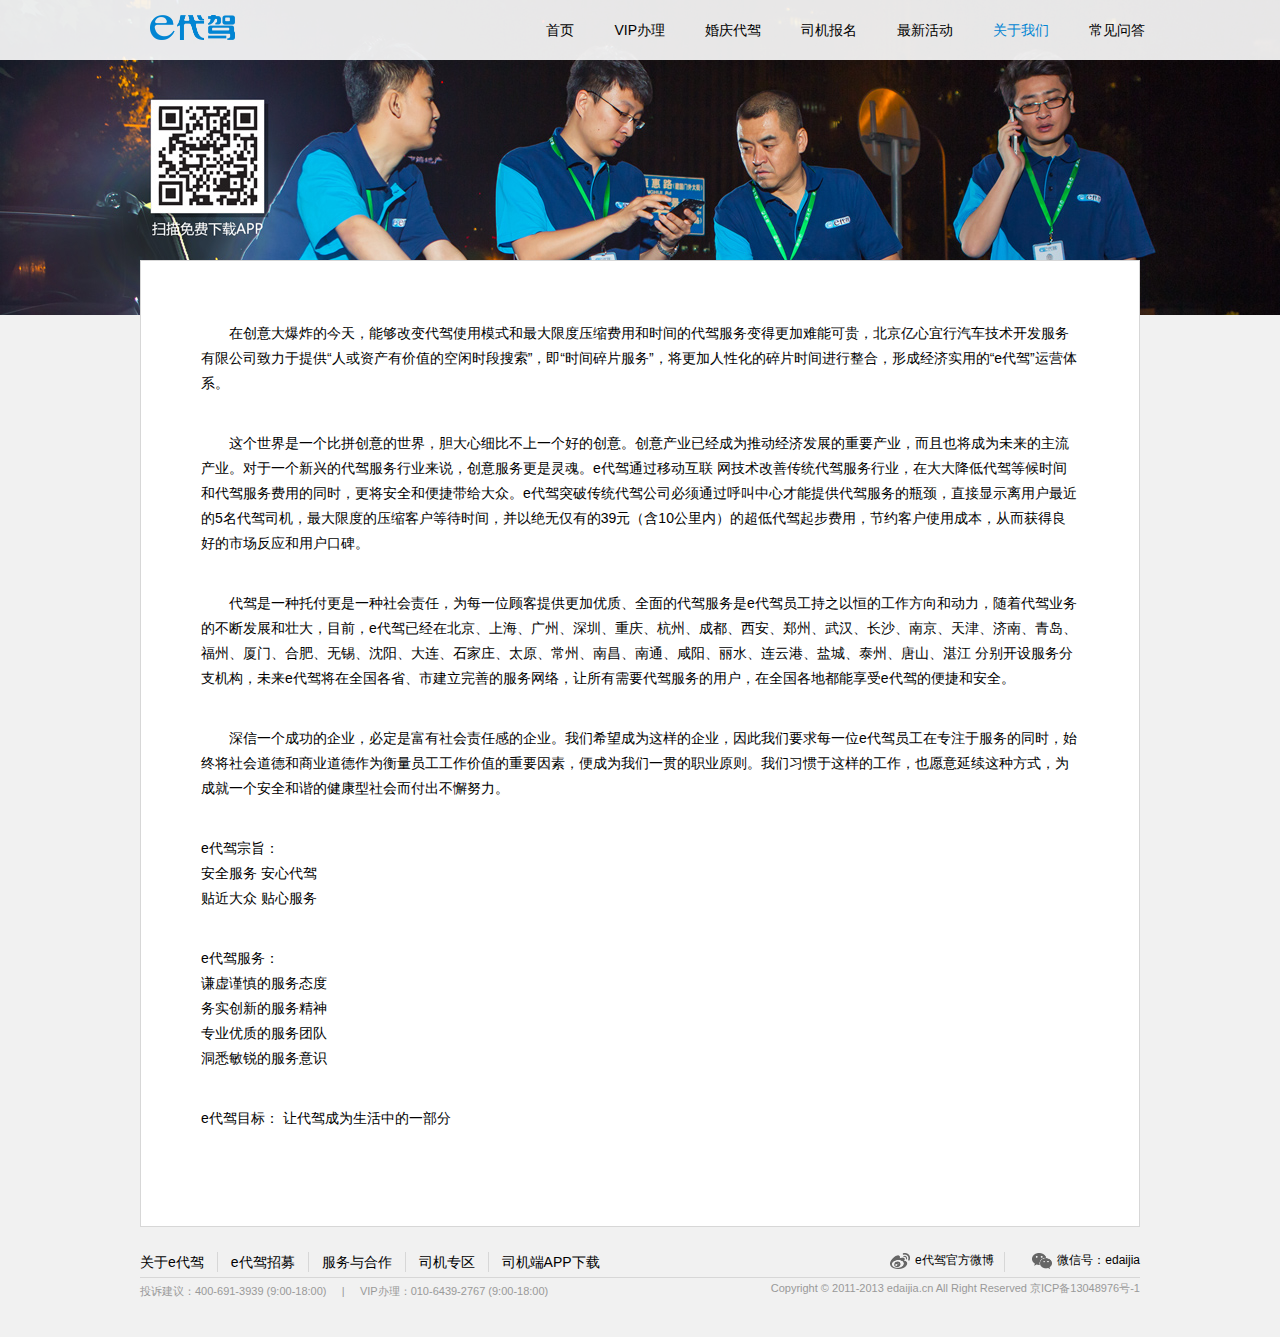
==== aboutus.html @ 6b129a31 "new" ====
<!DOCTYPE html>
<html>
<head lang="zh-CN">
  <meta charset="UTF-8">
  <title></title>
  <link href="css/reset.min.css" type="text/css" rel="stylesheet"/>
  <link href="css/main.css" type="text/css" rel='stylesheet'/>
</head>
<body>
<header class="header-container">
  <nav class="top-nav">
    <div class="logo-btn">
      <a href="index.html"></a>
    </div>
    <ul class="top-nav-container">
      <li class="nav-item"><a href="index.html"><span class="top-nav-font">首页</span></a></li>
      <li class="nav-item"><a href="vip.html"><span class="top-nav-font">VIP办理</span></a></li>
      <li class="nav-item"><a href="wedding.html"><span class="top-nav-font">婚庆代驾</span></a></li>
      <li class="nav-item"><a href="entry.html"><span class="top-nav-font">司机报名</span></a></li>
      <li class="nav-item"><a href=""><span class="top-nav-font">最新活动</span></a></li>
      <li class="nav-item"><a class="activated" href="#"><span class="top-nav-font">关于我们</span></a></li>
      <li class="nav-item"><a href="questions.html"><span class="top-nav-font">常见问答</span></a></li>
    </ul>
  </nav>
  <div class="banners-container">
    <img src="img/banner-aboutus.jpg">
  </div>
</header>
<div class="content-container secondary">
  <div class="tile-basic about">
    <article>
    <p class="indent">
    在创意大爆炸的今天，能够改变代驾使用模式和最大限度压缩费用和时间的代驾服务变得更加难能可贵，北京亿心宜行汽车技术开发服务有限公司致力于提供“人或资产有价值的空闲时段搜索”，即“时间碎片服务”，将更加人性化的碎片时间进行整合，形成经济实用的“e代驾”运营体系。
    </p><p class="indent">
    这个世界是一个比拼创意的世界，胆大心细比不上一个好的创意。创意产业已经成为推动经济发展的重要产业，而且也将成为未来的主流产业。对于一个新兴的代驾服务行业来说，创意服务更是灵魂。e代驾通过移动互联	网技术改善传统代驾服务行业，在大大降低代驾等候时间和代驾服务费用的同时，更将安全和便捷带给大众。e代驾突破传统代驾公司必须通过呼叫中心才能提供代驾服务的瓶颈，直接显示离用户最近的5名代驾司机，最大限度的压缩客户等待时间，并以绝无仅有的39元（含10公里内）的超低代驾起步费用，节约客户使用成本，从而获得良好的市场反应和用户口碑。
   </p><p class="indent">
    代驾是一种托付更是一种社会责任，为每一位顾客提供更加优质、全面的代驾服务是e代驾员工持之以恒的工作方向和动力，随着代驾业务的不断发展和壮大，目前，e代驾已经在北京、上海、广州、深圳、重庆、杭州、成都、西安、郑州、武汉、长沙、南京、天津、济南、青岛、福州、厦门、合肥、无锡、沈阳、大连、石家庄、太原、常州、南昌、南通、咸阳、丽水、连云港、盐城、泰州、唐山、湛江 分别开设服务分支机构，未来e代驾将在全国各省、市建立完善的服务网络，让所有需要代驾服务的用户，在全国各地都能享受e代驾的便捷和安全。
    </p><p class="indent">
    深信一个成功的企业，必定是富有社会责任感的企业。我们希望成为这样的企业，因此我们要求每一位e代驾员工在专注于服务的同时，始终将社会道德和商业道德作为衡量员工工作价值的重要因素，便成为我们一贯的职业原则。我们习惯于这样的工作，也愿意延续这种方式，为成就一个安全和谐的健康型社会而付出不懈努力。
    </p><p>
    e代驾宗旨： <br/>
    安全服务 安心代驾 <br/>
    贴近大众 贴心服务 <br/>
    </p><p>
    e代驾服务： <br/>
    谦虚谨慎的服务态度 <br/>
    务实创新的服务精神 <br/>
    专业优质的服务团队 <br/>
    洞悉敏锐的服务意识 <br/>
    </p><p>
    e代驾目标：
    让代驾成为生活中的一部分</p>
    </article>
  </div>


<footer class="footer-container">
  <ul class="left-nav">
    <li class="nav-item"><a href="">关于e代驾</a></li>
    <li class="nav-item"><a href="">e代驾招募</a></li>
    <li class="nav-item"><a href="">服务与合作</a></li>
    <li class="nav-item"><a href="">司机专区</a></li>
    <li class="nav-item"><a href="">司机端APP下载</a></li>
  </ul>
  <ul class="right-nav">
    <li class="nav-item weibo"><a href="">e代驾官方微博</a></li>
    <li class="nav-item wechat"><a href="">微信号：edaijia</a></li>
  </ul>
  <div class="line"></div>

  <span class="bottom-text">投诉建议：400-691-3939 (9:00-18:00) &nbsp;&nbsp;&nbsp;&nbsp;|&nbsp;&nbsp;&nbsp;&nbsp; VIP办理：010-6439-2767 (9:00-18:00)</span>

  <span class="bottom-text right-content">Copyright © 2011-2013 edaijia.cn All Right Reserved 京ICP备13048976号-1 </span>
</footer>
</div>
</body>
</html>
---- css/main.css ----
/**
 * Created by Tomson on 14-8-7.
 */
*{box-sizing:border-box;}
body {
	background-color: #f1f1f1;
	font-family: "Helvetica Neue", Helvetica, Arial, sans-serif,"Microsoft YaHei","微软雅黑";
	font-size: 14px;
	font-weight: normal;
}
a ,a:hover,a:focus,a:active{ text-decoration: none;}

p { margin: 0 0 20px;}
h1 {
	height:50px;
	line-height: 50px;
	color:#000;
	font-size: 31px;
}
h2 {
	height:42px;
	line-height: 42px;
	color:#000;
	font-size: 24px;
}
h3 {
	display: inline-block;
	line-height: 30px;
	color:#000;
	font-size: 18px;
}
h5{
	height:15px;
	line-height: 15px;
	color: #666666;
	font-size: 14px;
}
.tile-basic {
	background-color: #fff;
	border: solid 1px #d7d7d7;
	margin-top: 12px;
	overflow-x: hidden;
}
.line {
	width: 100%;
	height: 1px;
	margin: 5px auto;
	background-color: #d7d7d7;
	border: 0;
	clear: both;
}
span.place-holder{
	display: inline-block;
	width:2em;
	height:100%;
	margin: 0; !important;
}

/*common header styles*/
header.header-container {
	width:1300px;
	margin: 0 auto;

}

nav.top-nav {
	display: inline-block;
	position: absolute;
	top:0;
	z-index: 3;
	width:1300px;
	height:60px;
	background-color: rgba(255,255,255,.9);
	background-image: url("../img/logo.png");
	background-repeat: no-repeat;
	background-size: 85px 25px;
	background-position:150px 15px;

}
ul.top-nav-container {
	height: 40px;
	line-height: 40px;
	margin: 10px 135px 10px auto;
	float: right;
}
ul.top-nav-container li.nav-item {
	padding: 0 20px;
	height: 100%;
	float: left;
}
ul.top-nav-container li.nav-item a{
	display: block;
	height: 100%;
	line-height: 40px;
	color: #000;
	font-size: 14px;
	text-align: center;
}


ul.top-nav-container li.nav-item a:hover{
	color:#0285d3;
	cursor: pointer;

	text-decoration: none;
}

li.nav-item a.activated span{
	color:#0285d3;
}

ul.top-nav-container li.nav-item a:active{ color:#0285d3; text-decoration: none;}

div.banners-container {
	position: relative;
	z-index: 2;
	width:100%;
	/*height: 495px;*/
}
div.banners-container img{
	width:1300px;
}
.logo-btn {
	position: absolute;
	display: block;
	width: 100px;
	height: 60px;
	left: 144px;
}
.logo-btn a{
	display: block;
	width: 100%;
	height:100%;
}

/*common header styles end*/


/*common content styles*/
div.content-container {
	width:1000px;
	margin: 0 auto;
	position: relative;
	z-index: 5;
}

div.col-container{
	width:1000px;
	min-height: 200px;
}
/*common content styles end*/

/*common secondary content styles*/
div.secondary {margin-top: -69px;}
/*common secondary content styles end*/


/*common footer styles*/
footer.footer-container{
	margin-top: 15px;
	margin-bottom: 40px;
}
footer.footer-container  a:hover{
	text-decoration: underline;
}
footer.footer-container ul.left-nav {
	width:500px;
	height: 25px;
	margin: 0;
	margin-top: 10px;
	margin-bottom: 0px;
	margin-left: 0;
	/* margin: 10px 0 0px 0 !important; */
	float: left;
}
ul.left-nav li {
	float: left;
	height:20px;
	border-left: 1px solid #d7d7d7;

	line-height: 20px;
}
ul.left-nav li:first-child { border-left-width: 0;}
ul.left-nav li a {
	display: inline-block;
	margin: auto 13px;
	color:#000;
	font-size: 14px;
}

ul.left-nav li:first-child a{margin-left: 0}
footer.footer-container ul.right-nav {
	width:260px;
	height: 17px;
	margin: 0;
	margin-top: 10px;
	float: right;
}

li.weibo {
	background-image: url("../img/weibo.png");
	background-size: 20px 16px;
	background-repeat: no-repeat;
	background-position: 10px 1px;
	height: 20px;
	float: left;
	border-right: 1px solid #d7d7d7;
}
li.wechat {
	background-image: url("../img/wechat.png");
	background-size: 20px 16px;
	background-repeat: no-repeat;
	background-position: 10px 1px;
	height: 20px;
	float: right;
}
ul.right-nav li a{
	display: inline-block;
	color:#000;
	font-size: 12px;
}
li.weibo a{
	margin: auto 10px auto 35px;
}
li.wechat a{
	margin: auto 0 auto 35px;
}
span.bottom-text{
	color:#999999;
	font-size: 11px;
}
span.right-content{
	float: right;
}
/*common footer styles end*/


/*index page middle nav style*/
nav.mid-nav {
	display: block;
	width:100%;
	overflow: hidden;
}
nav.mid-nav div.nav-item {
	width:25%;
	height:258px;
	border-left: 1px solid #d7d7d7;
	float: left;
	text-align: center;
}
nav.mid-nav div.nav-item:hover {background-color: #f8f8f8; cursor : pointer;}
nav.mid-nav div.nav-item:first-child { border-left-color:#fff; }

nav.mid-nav div.nav-item img.nav-icon {
	width:122px;
	margin-top: 33px;

}
/*index page middle nav style end*/

/*index page download container style*/
div.download-container {
	height : 438px;
	background-image: url("../img/hand.jpg");
	background-repeat: no-repeat;
	background-size: 455px 386px;
	background-position:0 52px;
}

div.download-container div.right-container {
	position: relative;
	width:465px;
	top: 50px;
	left: 485px;
	text-align: center;
}

div.right-container h5 {margin-bottom: 25px;}

div.download-container div.right-container div.app-item {
	width:231px;
	height: 130px;
	float: left;
	text-align: center;
}
div.apple-app {
	background-image: url("../img/apple-icon.jpg");
	background-repeat: no-repeat;
	background-size: 34px 40px;
	background-position: 35px 25px;
	border-right: 1px solid #d7d7d7;
	border-bottom: 1px solid #d7d7d7;
}
div.android-app {
	background-image: url("../img/android-icon.jpg");
	background-repeat: no-repeat;
	background-size: 34px 40px;
	background-position: 35px 25px;
	border-bottom: 1px solid #d7d7d7;
}

div.wp8-app {
	background-image: url("../img/wp8-icon.jpg");
	background-repeat: no-repeat;
	background-size: 34px 40px;
	background-position: 35px 25px;
	border-right: 1px solid #d7d7d7;

}

div.qr-code img {

	width: 82px;


	margin-top: 12px;
}
div.download-container div.right-container div.qr-code h5 {
	display: block;
	margin-left:0;
	text-align: center;
}

div.app-item h3 ,  div.app-item h5 {
	display: block;
	height: 20px;
	text-align: left;
	margin-left: 80px;
	margin-bottom: 10px;
	margin-top: 15px;
}

div.app-item a.download-btn{
	display: inline-block;
	width: 75px;
	height:25px;
	line-height: 25px;
	background-image: url("../img/download-btn.png");
	background-position: -2px -2px;
	background-repeat: no-repeat;
	background-size: 77px 56px;
	color: #fff;
	font-size: 14px;
	text-align: center;
}
div.app-item a.download-btn:hover,div.app-item a.download-btn:focus{
	background-image: url("../img/download-btn.png");
	background-position: -2px -30px;
	background-repeat: no-repeat;
	background-size: 77px 56px;
}
/*index page download container style end*/
/*index page price container style*/
div.price-container {
	text-align: center;
	padding-top: 30px;
	padding-bottom: 30px;
}
a.city-list {
	display: block;
	width: 126px;
	height: 39px;
	line-height: 39px;
	margin: 5px auto;
	background-image: url("../img/city-list-btn.png");
	background-repeat: no-repeat;
	background-size: 124px 38px;
	color:#fff;
}

div.price-container p.remark {
	color:#000;
	font-size: 12px;
	margin-bottom: 5px;
}
.price-sheet-and-chart{
	display: block;
	width: 80%;
	min-height: 200px;
	margin: 5px auto;
}


.price-sheet-and-chart dl {
	width: 315px;
	height: 200px;
	float: left;
	margin-top: 20px;

}
.price-sheet-and-chart dl dt, .price-sheet-and-chart dl dd {
	width:100%;
	height: 40px;
	color: #000;
	font-size: 14px;
	font-weight: bold;
}
.price-sheet-and-chart dl dd{font-weight:normal;border-top: 1px #ccc dotted;padding: 10px 0;}
.price-sheet-and-chart  .left{
	display: block;
	width: 100px;
	padding: 5px;
	float: left;
}
.price-sheet-and-chart .right {
	display: block;
	width: 130px;
	padding: 5px;
	float: right;
}

.price-sheet-and-chart dl dd .left{
	padding: 0;
}
.price-sheet-and-chart dl dd .right{
	padding: 0;
	color: #f60;
	width: 80px;
}
.price-sheet-and-chart img {
	width: 280px;
}
/*index page price container style end*/


/*vip page styles*/
div.vip {
	padding-top: 60px;
	padding-bottom: 60px;
}
/*vip page styles end*/


/*entry page styles*/
div.entry{  float: left;
}
div.entry nav.custom-nav-bar{
	width:100%;
	height:40px;
	border-bottom: 1px #d7d7d7 solid ;
	margin-bottom: 8px;
}
div.entry nav.custom-nav-bar ul{
	width:100%;
	height:100%;
	margin: 0;
}
div.entry nav.custom-nav-bar li{
	width:16.666667%;
	height:100%;
	float:left;

}
div.entry nav.custom-nav-bar li a{
	display: inline-block;
	width:100%;
	height:40px;
	border-left: 1px #d7d7d7 solid ;
	line-height: 40px;
	text-align: center;
	/*vertical-align: middle;*/
	color:#000;
	font-size:14px;
	cursor:pointer;
}
div.entry nav.custom-nav-bar li:first-child a{
	border-left: 0;
}
div.entry nav.custom-nav-bar li a.activated ,
div.entry nav.custom-nav-bar li a:hover {
	background-color: #f1f1f1;
	cursor:pointer;
}

div.col-container div.left-container {
	width: 298px;
	float: left;
	margin-top: 15px;
	margin-bottom: 30px;
}
div.col-container div.left-container ul.section-nav{
	width: 218px;
	-webkit-border-radius : 6px;
	-moz-border-radius    : 6px;
	border-radius         : 6px;
	border:1px #d7d7d7 solid;
	overflow: hidden;
	margin-left: 25px;
	margin-right: 23px;
}
div.col-container div.left-container ul.section-nav:first-child{
	border-top-width:0px;
}
div.col-container div.left-container ul.section-nav li {
	width : 100%;
	height: 42px;
	line-height: 36px;

}
div.col-container div.left-container ul.section-nav li a {
	border-top: 1px #d7d7d7 solid;
	white-space: nowrap;
	overflow:hidden;
	text-overflow:ellipsis;
}
div.col-container div.left-container ul.section-nav li a:hover,
div.col-container div.left-container ul.section-nav li a:active
{
	overflow:auto;
	overflow-style: marquee;
}
.icon-chevron-right {
	float: right;
	margin-top: 10px;
}

div.col-container .right-container {
	width: 650px;
	float: right;
	margin-right: 49px;
	padding-bottom: 50px;
}
section.straight-matter {
	margin-left: 30px;
}
/*section.straight-matter p {*/
/*font-size: 14px;*/
/*}*/

section.straight-matter p > span {
	margin-left: 1em;
	display: inline-block;
}
section.straight-matter p > span.indent {
	display: block;
	margin-left: 2em;}

.single-img {
	display: block;
	width:75%;
	margin: 5px auto ;
}

.dual-img {
	width:49%;
	margin-top: 5px;
	margin-bottom: 5px;
}


.signup-content {
	width: 90%;
	margin: 10px auto;
}
#DriverRecruitment_driver_cars > div{
	display: inline-block;
	margin: 10px 10px 0 0;
}
#DriverRecruitment_driver_cars input[type=checkbox]{margin-top: 0;}
input#checkallcars {
	margin-top: 0;
}
.exam-content {
	width:1000px;
}



.span5_div_apply {
	width:35%;
	color: #999;
	line-height: 180%;
	letter-spacing: 1px;
}

.query-city, .queue-content {
	margin-top : 150px;
	text-align : center;
}
.queue-content {
	margin-top : 150px;
	text-align: left;
}
.queue-content .span6{
	width:500px;}
div.entry input[type=text] {height: 30px !important;}
#dropdown {height:30px;}
/*entry page styles end*/

/*about us styles*/
div.about{

}
div.about article {
	/*display: block;*/
	padding: 60px;
	font-size: 14px;
}
div.about article p {
	line-height: 25px;
	margin-bottom: 35px;
}
div.about article p.indent {text-indent: 2em;}
/*about us styles end*/





/*wedding styles*/
.wedding{
	padding:60px inherit;
}
.wedding-content {
	width:100%;
	margin-top: 30px;
}
.wedding-content input[type=text]{height: 30px !important;}
.wedding-content .span7 {
	width: 55%;
}
/*wedding styles end*/

/*questions styles*/

div.questions-content{
	width:100%;

}
div.questions-content article {
	width:80%;
	margin: 30px auto;
}
div.questions-content article p{
	line-height: 20px;
	margin: 0;
}
/*questions styles end*/


.wedding_vip_submit,.answers_submit{
	background-image: url("../img/submit-btn.png");
	background-repeat: no-repeat;
	-webkit-background-size: 100% 100%;
	background-size: 110px 104px;
	background-position: -1px -7px;
	background-color: rgba(0,0,0,0);
	border: 0;
}
a.wedding_vip_submit[disabled=disabled],.answers_submit[disabled=disabled],
a.wedding_vip_submit:focus,.answers_submit:focus,
a.wedding_vip_submit:visited,.answers_submit:visited,
a.wedding_vip_submit:hover,.answers_submit:hover{
	background-image: url("../img/submit-btn.png");
	background-repeat: no-repeat;
	-webkit-background-size: 100% 100%;
	background-size: 110px 104px;
	background-position: -1px -56px;
	background-color: rgba(0,0,0,0);
	border: 0;
	-webkit-transition : background-position 0 linear;
	-moz-transition    : background-position 0 linear;
	-ms-transition     : background-position 0 linear;
	-o-transition      : background-position 0 linear;
	transition         : background-position 0 linear;
}



/*vip page style*/
.vip input[type=text]{
	height:30px !important;
}


/*exam style*/
.question-container {
	width: 80%;
	margin: 30px 10%;
}
.question-container dl {
	margin: 20px 0;
}
.question-container dt {
	line-height: 30px;
	font-size: 18px;
}
.question-container dd {
	line-height: 25px;
	font-size: 14px;
	vertical-align: middle;
}
.question-container input[type="radio"] {
	width: 15px;
	height: 15px;
	margin: 0 5px 0 0;
}
.question-container input[type="checkbox"] {
	width: 15px;
	height: 15px;
	margin: 0 5px 0 0;
}
.questions-container .submit_btn{
	width: 100%;
	margin: 50px auto;
	text-align: center;
}

.success {
	text-align: center;
	margin-top: 100px;
}
.failed {
	text-align: center;
	margin-top: 20px;
}
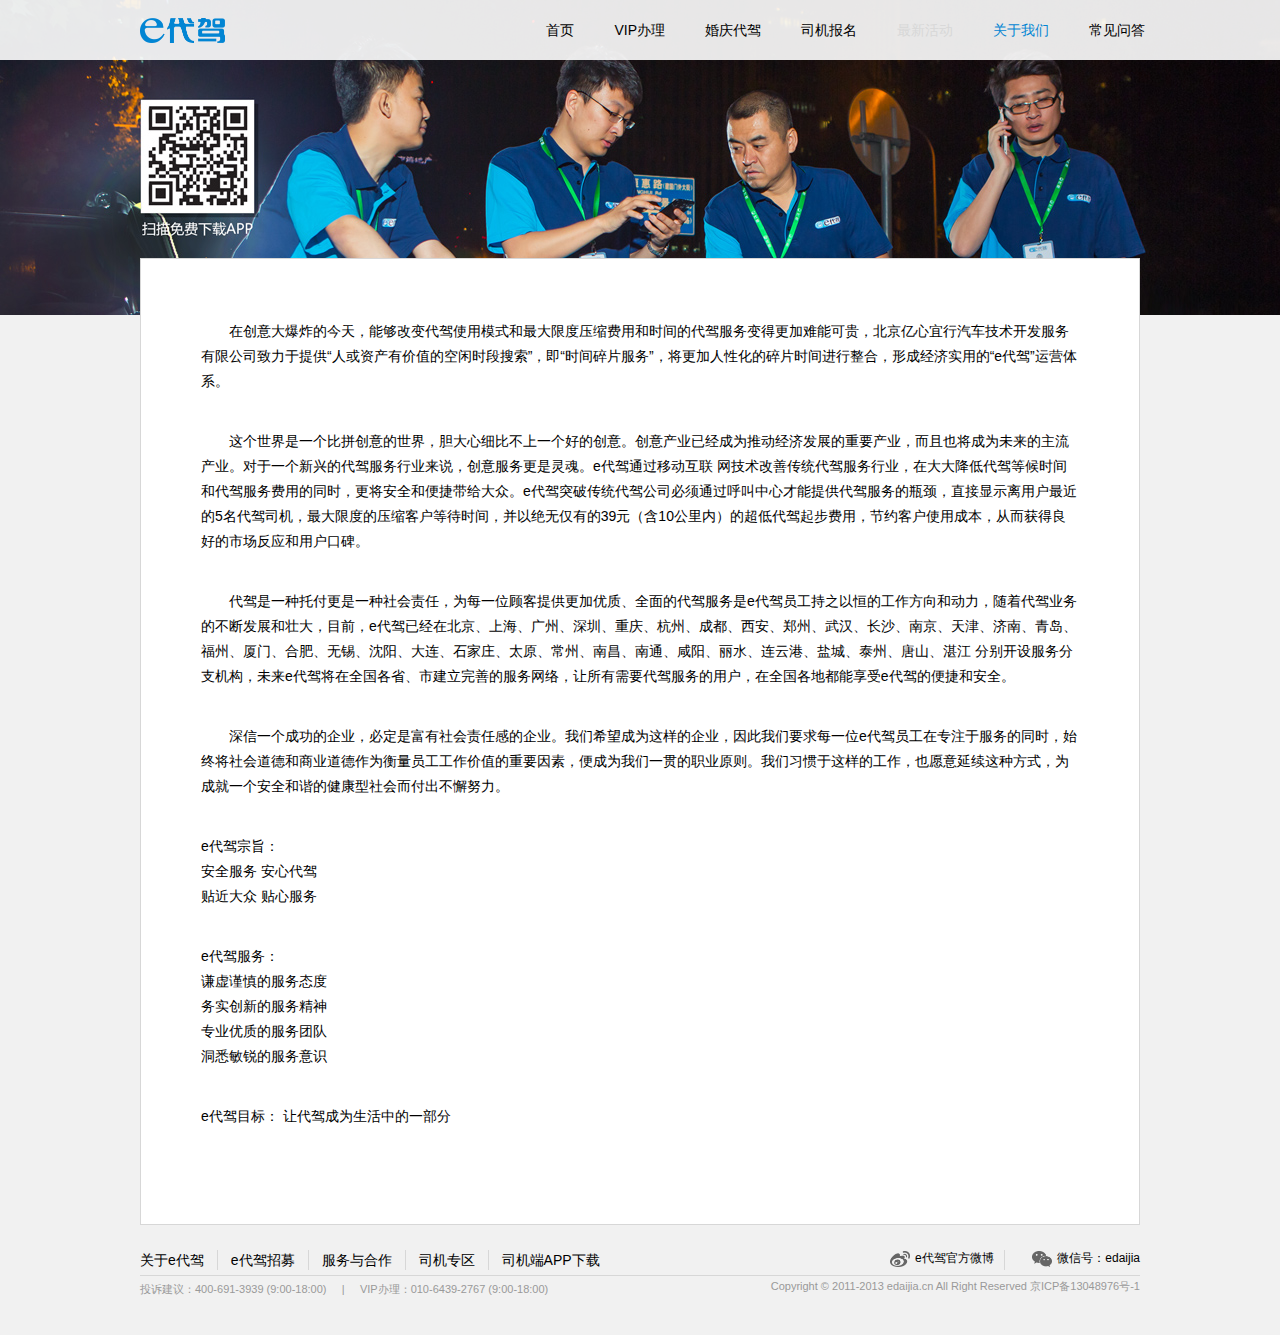
==== commit b7d15a34: "create" ====
--- a/aboutus.html
+++ b/aboutus.html
@@ -7,8 +7,9 @@
   <link href="css/main.css" type="text/css" rel='stylesheet'/>
 </head>
 <body>
-<header class="header-container">
+<header class="header-container about-banner">
   <nav class="top-nav">
+    <div class="nav-content">
     <div class="logo-btn">
       <a href="index.html"></a>
     </div>
@@ -17,14 +18,13 @@
       <li class="nav-item"><a href="vip.html"><span class="top-nav-font">VIP办理</span></a></li>
       <li class="nav-item"><a href="wedding.html"><span class="top-nav-font">婚庆代驾</span></a></li>
       <li class="nav-item"><a href="entry.html"><span class="top-nav-font">司机报名</span></a></li>
-      <li class="nav-item"><a href=""><span class="top-nav-font">最新活动</span></a></li>
+      <li class="nav-item disabled"><a href="javascripr:retrun false"><span class="top-nav-font">最新活动</span></a></li>
       <li class="nav-item"><a class="activated" href="#"><span class="top-nav-font">关于我们</span></a></li>
       <li class="nav-item"><a href="questions.html"><span class="top-nav-font">常见问答</span></a></li>
     </ul>
+      </div>
   </nav>
-  <div class="banners-container">
-    <img src="img/banner-aboutus.jpg">
-  </div>
+
 </header>
 <div class="content-container secondary">
   <div class="tile-basic about">
@@ -54,24 +54,23 @@
   </div>
 
 
-<footer class="footer-container">
-  <ul class="left-nav">
-    <li class="nav-item"><a href="">关于e代驾</a></li>
-    <li class="nav-item"><a href="">e代驾招募</a></li>
-    <li class="nav-item"><a href="">服务与合作</a></li>
-    <li class="nav-item"><a href="">司机专区</a></li>
-    <li class="nav-item"><a href="">司机端APP下载</a></li>
-  </ul>
-  <ul class="right-nav">
-    <li class="nav-item weibo"><a href="">e代驾官方微博</a></li>
-    <li class="nav-item wechat"><a href="">微信号：edaijia</a></li>
-  </ul>
-  <div class="line"></div>
 
-  <span class="bottom-text">投诉建议：400-691-3939 (9:00-18:00) &nbsp;&nbsp;&nbsp;&nbsp;|&nbsp;&nbsp;&nbsp;&nbsp; VIP办理：010-6439-2767 (9:00-18:00)</span>
-
-  <span class="bottom-text right-content">Copyright © 2011-2013 edaijia.cn All Right Reserved 京ICP备13048976号-1 </span>
-</footer>
+  <footer class="footer-container">
+    <ul class="left-nav">
+      <li class="nav-item"><a href="aboutus.html">关于e代驾</a></li>
+      <li class="nav-item"><a href="entry.html">e代驾招募</a></li>
+      <li class="nav-item"><a href="">服务与合作</a></li>
+      <li class="nav-item"><a href="">司机专区</a></li>
+      <li class="nav-item"><a href="">司机端APP下载</a></li>
+    </ul>
+    <ul class="right-nav">
+      <li class="nav-item weibo"><a href="http://weibo.com/edaijia?s=6cm7D0">e代驾官方微博</a></li>
+      <li class="nav-item wechat"><a href="">微信号：edaijia</a></li>
+    </ul>
+    <div class="line"></div>
+    <span class="bottom-text">投诉建议：400-691-3939 (9:00-18:00) &nbsp;&nbsp;&nbsp;&nbsp;|&nbsp;&nbsp;&nbsp;&nbsp; VIP办理：010-6439-2767 (9:00-18:00)</span>
+    <span class="bottom-text right-content">Copyright © 2011-2013 edaijia.cn All Right Reserved 京ICP备13048976号-1 </span>
+  </footer>
 </div>
 </body>
 </html>--- a/css/main.css
+++ b/css/main.css
@@ -1,716 +1,916 @@
 /**
  * Created by Tomson on 14-8-7.
  */
-*{box-sizing:border-box;}
+* { box-sizing : border-box; }
+
 body {
-	background-color: #f1f1f1;
-	font-family: "Helvetica Neue", Helvetica, Arial, sans-serif,"Microsoft YaHei","微软雅黑";
-	font-size: 14px;
-	font-weight: normal;
-}
-a ,a:hover,a:focus,a:active{ text-decoration: none;}
-
-p { margin: 0 0 20px;}
+	background-color : #f1f1f1;
+	font-family      : "Helvetica Neue", Helvetica, Arial, sans-serif, "Microsoft YaHei", "å¾®è½¯é›…é»‘";
+	font-size        : 14px;
+	font-weight      : normal;
+}
+
+a, a:hover, a:focus, a:active { text-decoration : none; }
+
+p { margin : 0 0 20px; }
+
 h1 {
-	height:50px;
-	line-height: 50px;
-	color:#000;
-	font-size: 31px;
-}
+	height      : 50px;
+	line-height : 50px;
+	color       : #000;
+	font-size   : 31px;
+}
+
 h2 {
-	height:42px;
-	line-height: 42px;
-	color:#000;
-	font-size: 24px;
-}
+	height      : 42px;
+	line-height : 42px;
+	color       : #000;
+	font-size   : 24px;
+}
+
 h3 {
-	display: inline-block;
-	line-height: 30px;
-	color:#000;
-	font-size: 18px;
-}
-h5{
-	height:15px;
-	line-height: 15px;
-	color: #666666;
-	font-size: 14px;
-}
+	display     : inline-block;
+	line-height : 30px;
+	color       : #000;
+	font-size   : 18px;
+}
+
+h5 {
+	height      : 15px;
+	line-height : 15px;
+	color       : #666;
+	font-size   : 14px;
+}
+
 .tile-basic {
-	background-color: #fff;
-	border: solid 1px #d7d7d7;
-	margin-top: 12px;
-	overflow-x: hidden;
-}
+	background-color : #fff;
+	border           : solid 1px #d7d7d7;
+	margin-top       : 12px;
+	overflow-x       : hidden;
+}
+
 .line {
-	width: 100%;
-	height: 1px;
-	margin: 5px auto;
-	background-color: #d7d7d7;
-	border: 0;
-	clear: both;
-}
-span.place-holder{
-	display: inline-block;
-	width:2em;
-	height:100%;
-	margin: 0; !important;
+	width            : 100%;
+	height           : 1px;
+	margin           : 5px auto;
+	background-color : #d7d7d7;
+	border           : 0;
+	clear            : both;
+}
+
+span.place-holder {
+	display : inline-block;
+	width   : 2em;
+	height  : 100%;
+	margin  : 0; !important;
+}
+
+/*banner styles*/
+#scroller {
+	width   : 200%;
+	height  : 100%;
+	float   : left;
+	padding : 0;
+	margin  : 0;
+}
+
+#scroller ul {
+	list-style : none;
+	display    : block;
+	float      : left;
+	width      : 100%;
+	height     : 100%;
+	padding    : 0;
+	margin     : 0;
+	text-align : left;
+}
+
+#scroller li {
+	-webkit-box-sizing : border-box;
+	-moz-box-sizing    : border-box;
+	-o-box-sizing      : border-box;
+	box-sizing         : border-box;
+	display            : block;
+	float              : left;
+	width              : 50%;
+	height             : 494px;
+}
+
+#scroller .banner-1 {
+	background-image    : url("../img/banner-index-1.jpg");
+	background-position : 50% 50%;
+	background-size     : 1600px 494px;
+}
+
+#scroller .banner-2 {
+	background-image    : url("../img/banner-index-2.jpg");
+	background-position : 50% 50%;
+	background-size     : 1600px 494px;
+}
+
+ul#indicator {
+	position  : relative;
+	display   : block;
+	max-width : 200px;
+	width     : 80px;
+	z-index   : 3;
+	margin    : -30px auto 0 auto;
+	/* text-align: center; */
+}
+
+#indicator li.on, #indicator li.on:hover {
+	background-color : #fff;
+}
+
+#indicator li {
+	display          : block;
+	width            : 15px;
+	height           : 15px;
+	border-radius    : 8px;
+	float            : left;
+	margin           : 6px;
+	cursor           : pointer;
+	background-image : url("../img/radio.png");
+	background-size  : 15px;
+}
+
+#indicator li:hover { background-color : #999; }
+
+.entry-banner {
+	height: 315px !important;
+	background-image    : url("../img/banner-entry.jpg");
+	background-position : 50% 50%;
+	background-size     : 1600px 315px;
+}
+.about-banner {
+	height: 315px !important;
+	background-image    : url("../img/banner-aboutus.jpg");
+	background-position : 50% 50%;
+	background-size     : 1600px 315px;
+}
+.questions-banner {
+	height: 315px !important;
+	background-image    : url("../img/banner-questions.jpg");
+	background-position : 50% 50%;
+	background-size     : 1600px 315px;
+}
+.wedding-banner {
+	height: 315px !important;
+	background-image    : url("../img/banner-wedding.jpg");
+	background-position : 50% 50%;
+	background-size     : 1600px 315px;
+}
+.vip-banner {
+	height: 315px !important;
+	background-image    : url("../img/banner-vip.jpg");
+	background-position : 50% 50%;
+	background-size     : 1600px 315px;
 }
 
 /*common header styles*/
 header.header-container {
-	width:1300px;
-	margin: 0 auto;
-
+	width  : 100%;
+	margin : 0 auto;
+	height : 315px;
+}
+.index-header{
+	height:495px !important;
 }
 
 nav.top-nav {
-	display: inline-block;
-	position: absolute;
-	top:0;
-	z-index: 3;
-	width:1300px;
-	height:60px;
-	background-color: rgba(255,255,255,.9);
-	background-image: url("../img/logo.png");
-	background-repeat: no-repeat;
-	background-size: 85px 25px;
-	background-position:150px 15px;
-
-}
+	display          : inline-block;
+	position         : absolute;
+	top              : 0;
+	z-index          : 3;
+	width            : 100%;
+	height           : 60px;
+	background-color : rgba(255, 255, 255, .9);
+}
+
+.nav-content {
+	width  : 1000px;
+	height : 100%;
+	margin : 0 auto;
+}
+
 ul.top-nav-container {
-	height: 40px;
-	line-height: 40px;
-	margin: 10px 135px 10px auto;
-	float: right;
-}
+	height      : 40px;
+	line-height : 40px;
+	margin      : 10px -25px 10px auto;
+	float       : right;
+}
+
 ul.top-nav-container li.nav-item {
-	padding: 0 20px;
-	height: 100%;
-	float: left;
-}
-ul.top-nav-container li.nav-item a{
-	display: block;
-	height: 100%;
-	line-height: 40px;
-	color: #000;
-	font-size: 14px;
-	text-align: center;
-}
-
-
-ul.top-nav-container li.nav-item a:hover{
-	color:#0285d3;
-	cursor: pointer;
-
-	text-decoration: none;
-}
-
-li.nav-item a.activated span{
-	color:#0285d3;
-}
-
-ul.top-nav-container li.nav-item a:active{ color:#0285d3; text-decoration: none;}
+	padding : 0 20px;
+	height  : 100%;
+	float   : left;
+}
+
+ul.top-nav-container li.nav-item a {
+	display     : block;
+	height      : 100%;
+	line-height : 40px;
+	color       : #000;
+	font-size   : 14px;
+	text-align  : center;
+}
+
+ul.top-nav-container li.nav-item a:hover {
+	color           : #0285d3;
+	cursor          : pointer;
+	text-decoration : none;
+}
+
+li.nav-item a.activated span {
+	color : #0285d3;
+}
+
+ul.top-nav-container li.nav-item a:active { color : #0285d3; text-decoration : none; }
+
+.disabled a { color : #d7d7d7 !important; }
+
+.disabled a:hover,
+.disabled a:active,
+.disabled a:visited {
+	cursor : default !important;
+	color  : #d7d7d7 !important;
+}
 
 div.banners-container {
-	position: relative;
-	z-index: 2;
-	width:100%;
-	/*height: 495px;*/
-}
-div.banners-container img{
-	width:1300px;
-}
+	position   : relative;
+	z-index    : 2;
+	width      : 100%;
+	height     : 494px;
+	margin-top : 0;
+	padding    : 0;
+}
+
+div.banners-container img {
+	width : 100%;
+}
+
 .logo-btn {
-	position: absolute;
-	display: block;
-	width: 100px;
-	height: 60px;
-	left: 144px;
-}
-.logo-btn a{
-	display: block;
-	width: 100%;
-	height:100%;
+	position            : absolute;
+	display             : block;
+	width               : 100px;
+	height              : 60px;
+	background-image    : url("../img/logo.png"); background-repeat : no-repeat; background-size : 85px 25px;
+	background-position : 0;
+}
+
+.logo-btn a {
+	display : block;
+	width   : 100%;
+	height  : 100%;
 }
 
 /*common header styles end*/
-
 
 /*common content styles*/
 div.content-container {
-	width:1000px;
-	margin: 0 auto;
-	position: relative;
-	z-index: 5;
-}
-
-div.col-container{
-	width:1000px;
-	min-height: 200px;
-}
+	width    : 1000px;
+	margin   : 0 auto;
+	position : relative;
+	z-index  : 5;
+}
+
+div.col-container {
+	width      : 1000px;
+	min-height : 200px;
+}
+
 /*common content styles end*/
 
 /*common secondary content styles*/
-div.secondary {margin-top: -69px;}
+div.secondary { margin-top : -69px; }
+
 /*common secondary content styles end*/
 
-
 /*common footer styles*/
-footer.footer-container{
-	margin-top: 15px;
-	margin-bottom: 40px;
-}
-footer.footer-container  a:hover{
-	text-decoration: underline;
-}
+footer.footer-container {
+	margin-top    : 15px;
+	margin-bottom : 40px;
+}
+
+footer.footer-container a:hover {
+	text-decoration : underline;
+}
+
 footer.footer-container ul.left-nav {
-	width:500px;
-	height: 25px;
-	margin: 0;
-	margin-top: 10px;
-	margin-bottom: 0px;
-	margin-left: 0;
+	width         : 500px;
+	height        : 25px;
+	margin        : 0;
+	margin-top    : 10px;
+	margin-bottom : 0px;
+	margin-left   : 0;
 	/* margin: 10px 0 0px 0 !important; */
-	float: left;
-}
+	float         : left;
+}
+
 ul.left-nav li {
-	float: left;
-	height:20px;
-	border-left: 1px solid #d7d7d7;
-
-	line-height: 20px;
-}
-ul.left-nav li:first-child { border-left-width: 0;}
+	float       : left;
+	height      : 20px;
+	border-left : 1px solid #d7d7d7;
+	line-height : 20px;
+}
+
+ul.left-nav li:first-child { border-left-width : 0; }
+
 ul.left-nav li a {
-	display: inline-block;
-	margin: auto 13px;
-	color:#000;
-	font-size: 14px;
-}
-
-ul.left-nav li:first-child a{margin-left: 0}
+	display   : inline-block;
+	margin    : auto 13px;
+	color     : #000;
+	font-size : 14px;
+}
+
+ul.left-nav li:first-child a { margin-left : 0 }
+
 footer.footer-container ul.right-nav {
-	width:260px;
-	height: 17px;
-	margin: 0;
-	margin-top: 10px;
-	float: right;
+	width      : 260px;
+	height     : 17px;
+	margin     : 0;
+	margin-top : 10px;
+	float      : right;
 }
 
 li.weibo {
-	background-image: url("../img/weibo.png");
-	background-size: 20px 16px;
-	background-repeat: no-repeat;
-	background-position: 10px 1px;
-	height: 20px;
-	float: left;
-	border-right: 1px solid #d7d7d7;
-}
+	background-image    : url("../img/weibo.png");
+	background-size     : 20px 16px;
+	background-repeat   : no-repeat;
+	background-position : 10px 1px;
+	height              : 20px;
+	float               : left;
+	border-right        : 1px solid #d7d7d7;
+}
+
 li.wechat {
-	background-image: url("../img/wechat.png");
-	background-size: 20px 16px;
-	background-repeat: no-repeat;
-	background-position: 10px 1px;
-	height: 20px;
-	float: right;
-}
-ul.right-nav li a{
-	display: inline-block;
-	color:#000;
-	font-size: 12px;
-}
-li.weibo a{
-	margin: auto 10px auto 35px;
-}
-li.wechat a{
-	margin: auto 0 auto 35px;
-}
-span.bottom-text{
-	color:#999999;
-	font-size: 11px;
-}
-span.right-content{
-	float: right;
-}
+	background-image    : url("../img/wechat.png");
+	background-size     : 20px 16px;
+	background-repeat   : no-repeat;
+	background-position : 10px 1px;
+	height              : 20px;
+	float               : right;
+}
+
+ul.right-nav li a {
+	display   : inline-block;
+	color     : #000;
+	font-size : 12px;
+}
+
+li.weibo a {
+	margin : auto 10px auto 35px;
+}
+
+li.wechat a {
+	margin : auto 0 auto 35px;
+}
+
+span.bottom-text {
+	color     : #999;
+	font-size : 11px;
+}
+
+span.right-content {
+	float : right;
+}
+
 /*common footer styles end*/
-
 
 /*index page middle nav style*/
 nav.mid-nav {
-	display: block;
-	width:100%;
-	overflow: hidden;
-}
+	display  : block;
+	width    : 100%;
+	overflow : hidden;
+}
+
 nav.mid-nav div.nav-item {
-	width:25%;
-	height:258px;
-	border-left: 1px solid #d7d7d7;
-	float: left;
-	text-align: center;
-}
-nav.mid-nav div.nav-item:hover {background-color: #f8f8f8; cursor : pointer;}
-nav.mid-nav div.nav-item:first-child { border-left-color:#fff; }
+	width       : 25%;
+	height      : 258px;
+	border-left : 1px solid #d7d7d7;
+	float       : left;
+	text-align  : center;
+}
+
+nav.mid-nav div.nav-item:hover { background-color : #f8f8f8; cursor : pointer; }
+
+nav.mid-nav div.nav-item:first-child { border-left-color : #fff; }
 
 nav.mid-nav div.nav-item img.nav-icon {
-	width:122px;
-	margin-top: 33px;
-
-}
+	width      : 122px;
+	margin-top : 33px;
+}
+
 /*index page middle nav style end*/
 
 /*index page download container style*/
 div.download-container {
-	height : 438px;
-	background-image: url("../img/hand.jpg");
-	background-repeat: no-repeat;
-	background-size: 455px 386px;
-	background-position:0 52px;
+	height              : 438px;
+	background-image    : url("../img/hand.jpg");
+	background-repeat   : no-repeat;
+	background-size     : 455px 386px;
+	background-position : 0 52px;
 }
 
 div.download-container div.right-container {
-	position: relative;
-	width:465px;
-	top: 50px;
-	left: 485px;
-	text-align: center;
-}
-
-div.right-container h5 {margin-bottom: 25px;}
+	position   : relative;
+	width      : 465px;
+	top        : 50px;
+	left       : 485px;
+	text-align : center;
+}
+
+div.right-container h5 { margin-bottom : 25px; }
 
 div.download-container div.right-container div.app-item {
-	width:231px;
-	height: 130px;
-	float: left;
-	text-align: center;
-}
+	width      : 231px;
+	height     : 130px;
+	float      : left;
+	text-align : center;
+}
+
 div.apple-app {
-	background-image: url("../img/apple-icon.jpg");
-	background-repeat: no-repeat;
-	background-size: 34px 40px;
-	background-position: 35px 25px;
-	border-right: 1px solid #d7d7d7;
-	border-bottom: 1px solid #d7d7d7;
-}
+	background-image    : url("../img/apple-icon.jpg");
+	background-repeat   : no-repeat;
+	background-size     : 34px 40px;
+	background-position : 35px 25px;
+	border-right        : 1px solid #d7d7d7;
+	border-bottom       : 1px solid #d7d7d7;
+}
+
 div.android-app {
-	background-image: url("../img/android-icon.jpg");
-	background-repeat: no-repeat;
-	background-size: 34px 40px;
-	background-position: 35px 25px;
-	border-bottom: 1px solid #d7d7d7;
+	background-image    : url("../img/android-icon.jpg");
+	background-repeat   : no-repeat;
+	background-size     : 34px 40px;
+	background-position : 35px 25px;
+	border-bottom       : 1px solid #d7d7d7;
 }
 
 div.wp8-app {
-	background-image: url("../img/wp8-icon.jpg");
-	background-repeat: no-repeat;
-	background-size: 34px 40px;
-	background-position: 35px 25px;
-	border-right: 1px solid #d7d7d7;
-
+	background-image    : url("../img/wp8-icon.jpg");
+	background-repeat   : no-repeat;
+	background-size     : 34px 40px;
+	background-position : 35px 25px;
+	border-right        : 1px solid #d7d7d7;
 }
 
 div.qr-code img {
-
-	width: 82px;
-
-
-	margin-top: 12px;
-}
+	width      : 82px;
+	margin-top : 12px;
+}
+
 div.download-container div.right-container div.qr-code h5 {
-	display: block;
-	margin-left:0;
-	text-align: center;
-}
-
-div.app-item h3 ,  div.app-item h5 {
-	display: block;
-	height: 20px;
-	text-align: left;
-	margin-left: 80px;
-	margin-bottom: 10px;
-	margin-top: 15px;
-}
-
-div.app-item a.download-btn{
-	display: inline-block;
-	width: 75px;
-	height:25px;
-	line-height: 25px;
-	background-image: url("../img/download-btn.png");
-	background-position: -2px -2px;
-	background-repeat: no-repeat;
-	background-size: 77px 56px;
-	color: #fff;
-	font-size: 14px;
-	text-align: center;
-}
-div.app-item a.download-btn:hover,div.app-item a.download-btn:focus{
-	background-image: url("../img/download-btn.png");
-	background-position: -2px -30px;
-	background-repeat: no-repeat;
-	background-size: 77px 56px;
-}
+	display     : block;
+	margin-left : 0;
+	text-align  : center;
+}
+
+div.app-item h3, div.app-item h5 {
+	display       : block;
+	height        : 20px;
+	text-align    : left;
+	margin-left   : 80px;
+	margin-bottom : 10px;
+	margin-top    : 15px;
+}
+
+div.app-item a.download-btn {
+	display             : inline-block;
+	width               : 75px;
+	height              : 25px;
+	line-height         : 25px;
+	background-image    : url("../img/download-btn.png");
+	background-position : -2px -2px;
+	background-repeat   : no-repeat;
+	background-size     : 77px 56px;
+	color               : #fff;
+	font-size           : 14px;
+	text-align          : center;
+}
+
+div.app-item a.download-btn:hover, div.app-item a.download-btn:focus {
+	background-image    : url("../img/download-btn.png");
+	background-position : -2px -30px;
+	background-repeat   : no-repeat;
+	background-size     : 77px 56px;
+}
+
 /*index page download container style end*/
 /*index page price container style*/
 div.price-container {
-	text-align: center;
-	padding-top: 30px;
-	padding-bottom: 30px;
-}
+	text-align     : center;
+	padding-top    : 30px;
+	padding-bottom : 30px;
+}
+
 a.city-list {
-	display: block;
-	width: 126px;
-	height: 39px;
-	line-height: 39px;
-	margin: 5px auto;
-	background-image: url("../img/city-list-btn.png");
-	background-repeat: no-repeat;
-	background-size: 124px 38px;
-	color:#fff;
+	display           : block;
+	width             : 126px;
+	height            : 39px;
+	line-height       : 39px;
+	margin            : 5px auto;
+	background-image  : url("../img/city-list-btn.png");
+	background-repeat : no-repeat;
+	background-size   : 124px 38px;
+	color             : #fff;
 }
 
 div.price-container p.remark {
-	color:#000;
-	font-size: 12px;
-	margin-bottom: 5px;
-}
-.price-sheet-and-chart{
-	display: block;
-	width: 80%;
-	min-height: 200px;
-	margin: 5px auto;
-}
-
+	color         : #000;
+	font-size     : 12px;
+	margin-bottom : 5px;
+}
+
+.price-sheet-and-chart {
+	display    : block;
+	width      : 80%;
+	min-height : 200px;
+	margin     : 5px auto;
+}
 
 .price-sheet-and-chart dl {
-	width: 315px;
-	height: 200px;
-	float: left;
-	margin-top: 20px;
-
-}
+	width      : 315px;
+	height     : 200px;
+	float      : left;
+	margin-top : 20px;
+}
+
 .price-sheet-and-chart dl dt, .price-sheet-and-chart dl dd {
-	width:100%;
-	height: 40px;
-	color: #000;
-	font-size: 14px;
-	font-weight: bold;
-}
-.price-sheet-and-chart dl dd{font-weight:normal;border-top: 1px #ccc dotted;padding: 10px 0;}
-.price-sheet-and-chart  .left{
-	display: block;
-	width: 100px;
-	padding: 5px;
-	float: left;
-}
+	width       : 100%;
+	height      : 40px;
+	color       : #000;
+	font-size   : 14px;
+	font-weight : bold;
+}
+
+.price-sheet-and-chart dl dd { font-weight : normal; border-top : 1px #ccc dotted; padding : 10px 0; }
+
+.price-sheet-and-chart .left {
+	display : block;
+	width   : 100px;
+	padding : 5px;
+	float   : left;
+}
+
 .price-sheet-and-chart .right {
-	display: block;
-	width: 130px;
-	padding: 5px;
-	float: right;
-}
-
-.price-sheet-and-chart dl dd .left{
-	padding: 0;
-}
-.price-sheet-and-chart dl dd .right{
-	padding: 0;
-	color: #f60;
-	width: 80px;
-}
+	display : block;
+	width   : 130px;
+	padding : 5px;
+	float   : right;
+}
+
+.price-sheet-and-chart dl dd .left {
+	padding : 0;
+}
+
+.price-sheet-and-chart dl dd .right {
+	padding : 0;
+	color   : #f60;
+	width   : 80px;
+}
+
 .price-sheet-and-chart img {
-	width: 280px;
-}
+	width : 280px;
+}
+
 /*index page price container style end*/
-
 
 /*vip page styles*/
 div.vip {
-	padding-top: 60px;
-	padding-bottom: 60px;
-}
+	padding-top    : 60px;
+	padding-bottom : 60px;
+}
+
 /*vip page styles end*/
 
-
 /*entry page styles*/
-div.entry{  float: left;
-}
-div.entry nav.custom-nav-bar{
-	width:100%;
-	height:40px;
-	border-bottom: 1px #d7d7d7 solid ;
-	margin-bottom: 8px;
-}
-div.entry nav.custom-nav-bar ul{
-	width:100%;
-	height:100%;
-	margin: 0;
-}
-div.entry nav.custom-nav-bar li{
-	width:16.666667%;
-	height:100%;
-	float:left;
-
-}
-div.entry nav.custom-nav-bar li a{
-	display: inline-block;
-	width:100%;
-	height:40px;
-	border-left: 1px #d7d7d7 solid ;
-	line-height: 40px;
-	text-align: center;
-	/*vertical-align: middle;*/
-	color:#000;
-	font-size:14px;
-	cursor:pointer;
-}
-div.entry nav.custom-nav-bar li:first-child a{
-	border-left: 0;
-}
-div.entry nav.custom-nav-bar li a.activated ,
+div.entry { float : left;
+}
+
+div.entry nav.custom-nav-bar {
+	width         : 100%;
+	height        : 40px;
+	border-bottom : 1px #d7d7d7 solid;
+	margin-bottom : 8px;
+}
+
+div.entry nav.custom-nav-bar ul {
+	width  : 100%;
+	height : 100%;
+	margin : 0;
+}
+
+div.entry nav.custom-nav-bar li {
+	width  : 16.666667%;
+	height : 100%;
+	float  : left;
+}
+
+div.entry nav.custom-nav-bar li a {
+	display     : inline-block;
+	width       : 100%;
+	height      : 40px;
+	border-left : 1px #d7d7d7 solid;
+	line-height : 40px;
+	text-align  : center;
+	color       : #000;
+	font-size   : 14px;
+	cursor      : pointer;
+}
+
+div.entry nav.custom-nav-bar li:first-child a {
+	border-left : 0;
+}
+
+div.entry nav.custom-nav-bar li a.activated,
 div.entry nav.custom-nav-bar li a:hover {
-	background-color: #f1f1f1;
-	cursor:pointer;
+	background-color : #f1f1f1;
+	cursor           : pointer;
 }
 
 div.col-container div.left-container {
-	width: 298px;
-	float: left;
-	margin-top: 15px;
-	margin-bottom: 30px;
-}
-div.col-container div.left-container ul.section-nav{
-	width: 218px;
+	width         : 298px;
+	float         : left;
+	margin-top    : 15px;
+	margin-bottom : 30px;
+}
+
+div.col-container div.left-container ul.section-nav {
+	width                 : 218px;
 	-webkit-border-radius : 6px;
 	-moz-border-radius    : 6px;
 	border-radius         : 6px;
-	border:1px #d7d7d7 solid;
-	overflow: hidden;
-	margin-left: 25px;
-	margin-right: 23px;
-}
-div.col-container div.left-container ul.section-nav:first-child{
-	border-top-width:0px;
-}
+	border                : 1px #d7d7d7 solid;
+	overflow              : hidden;
+	margin-left           : 25px;
+	margin-right          : 23px;
+}
+
+div.col-container div.left-container ul.section-nav:first-child {
+	border-top-width : 0px;
+}
+
 div.col-container div.left-container ul.section-nav li {
-	width : 100%;
-	height: 42px;
-	line-height: 36px;
-
-}
+	width       : 100%;
+	height      : 42px;
+	line-height : 36px;
+}
+
 div.col-container div.left-container ul.section-nav li a {
-	border-top: 1px #d7d7d7 solid;
-	white-space: nowrap;
-	overflow:hidden;
-	text-overflow:ellipsis;
-}
+	border-top    : 1px #d7d7d7 solid;
+	white-space   : nowrap;
+	overflow      : hidden;
+	text-overflow : ellipsis;
+}
+
 div.col-container div.left-container ul.section-nav li a:hover,
-div.col-container div.left-container ul.section-nav li a:active
-{
-	overflow:auto;
-	overflow-style: marquee;
-}
+div.col-container div.left-container ul.section-nav li a:active {
+	overflow       : auto;
+	overflow-style : marquee;
+}
+
 .icon-chevron-right {
-	float: right;
-	margin-top: 10px;
+	float      : right;
+	margin-top : 10px;
 }
 
 div.col-container .right-container {
-	width: 650px;
-	float: right;
-	margin-right: 49px;
-	padding-bottom: 50px;
-}
+	width          : 650px;
+	float          : right;
+	margin-right   : 49px;
+	padding-bottom : 50px;
+}
+
 section.straight-matter {
-	margin-left: 30px;
-}
+	margin-left : 30px;
+}
+
 /*section.straight-matter p {*/
 /*font-size: 14px;*/
 /*}*/
 
 section.straight-matter p > span {
-	margin-left: 1em;
-	display: inline-block;
-}
+	margin-left : 1em;
+	display     : inline-block;
+}
+
 section.straight-matter p > span.indent {
-	display: block;
-	margin-left: 2em;}
+	display     : block;
+	margin-left : 2em; }
 
 .single-img {
-	display: block;
-	width:75%;
-	margin: 5px auto ;
+	display : block;
+	width   : 75%;
+	margin  : 5px auto;
 }
 
 .dual-img {
-	width:49%;
-	margin-top: 5px;
-	margin-bottom: 5px;
-}
-
+	width         : 49%;
+	margin-top    : 5px;
+	margin-bottom : 5px;
+}
 
 .signup-content {
-	width: 90%;
-	margin: 10px auto;
-}
-#DriverRecruitment_driver_cars > div{
-	display: inline-block;
-	margin: 10px 10px 0 0;
-}
-#DriverRecruitment_driver_cars input[type=checkbox]{margin-top: 0;}
+	width  : 90%;
+	margin : 10px auto;
+}
+
+#DriverRecruitment_driver_cars > div {
+	display : inline-block;
+	margin  : 10px 10px 0 0;
+}
+
+#DriverRecruitment_driver_cars input[type=checkbox] { margin-top : 0; }
+
 input#checkallcars {
-	margin-top: 0;
-}
+	margin-top : 0;
+}
+
 .exam-content {
-	width:1000px;
-}
-
-
+	width : 1000px;
+}
 
 .span5_div_apply {
-	width:35%;
-	color: #999;
-	line-height: 180%;
-	letter-spacing: 1px;
+	width          : 35%;
+	color          : #999;
+	line-height    : 180%;
+	letter-spacing : 1px;
 }
 
 .query-city, .queue-content {
 	margin-top : 150px;
 	text-align : center;
 }
+
 .queue-content {
 	margin-top : 150px;
-	text-align: left;
-}
-.queue-content .span6{
-	width:500px;}
-div.entry input[type=text] {height: 30px !important;}
-#dropdown {height:30px;}
+	text-align : left;
+}
+
+.queue-content .span6 {
+	width : 500px; }
+
+div.entry input[type=text] { height : 30px !important; }
+
+#dropdown { height : 30px; }
+
 /*entry page styles end*/
 
 /*about us styles*/
-div.about{
-
-}
+div.about {
+}
+
 div.about article {
 	/*display: block;*/
-	padding: 60px;
-	font-size: 14px;
-}
+	padding   : 60px;
+	font-size : 14px;
+}
+
 div.about article p {
-	line-height: 25px;
-	margin-bottom: 35px;
-}
-div.about article p.indent {text-indent: 2em;}
+	line-height   : 25px;
+	margin-bottom : 35px;
+}
+
+div.about article p.indent { text-indent : 2em; }
+
 /*about us styles end*/
 
-
-
-
-
 /*wedding styles*/
-.wedding{
-	padding:60px inherit;
-}
+.wedding {
+	padding : 60px inherit;
+}
+
 .wedding-content {
-	width:100%;
-	margin-top: 30px;
-}
-.wedding-content input[type=text]{height: 30px !important;}
+	width      : 100%;
+	margin-top : 30px;
+}
+
+.wedding-content input[type=text] { height : 30px !important; }
+
 .wedding-content .span7 {
-	width: 55%;
-}
+	width : 55%;
+}
+
 /*wedding styles end*/
 
 /*questions styles*/
 
-div.questions-content{
-	width:100%;
-
-}
+div.questions-content {
+	width : 100%;
+}
+
 div.questions-content article {
-	width:80%;
-	margin: 30px auto;
-}
-div.questions-content article p{
-	line-height: 20px;
-	margin: 0;
-}
+	width  : 80%;
+	margin : 30px auto;
+}
+
+div.questions-content article p {
+	line-height : 20px;
+	margin      : 0;
+}
+
 /*questions styles end*/
 
-
-.wedding_vip_submit,.answers_submit{
-	background-image: url("../img/submit-btn.png");
-	background-repeat: no-repeat;
-	-webkit-background-size: 100% 100%;
-	background-size: 110px 104px;
-	background-position: -1px -7px;
-	background-color: rgba(0,0,0,0);
-	border: 0;
-}
-a.wedding_vip_submit[disabled=disabled],.answers_submit[disabled=disabled],
-a.wedding_vip_submit:focus,.answers_submit:focus,
-a.wedding_vip_submit:visited,.answers_submit:visited,
-a.wedding_vip_submit:hover,.answers_submit:hover{
-	background-image: url("../img/submit-btn.png");
-	background-repeat: no-repeat;
-	-webkit-background-size: 100% 100%;
-	background-size: 110px 104px;
-	background-position: -1px -56px;
-	background-color: rgba(0,0,0,0);
-	border: 0;
-	-webkit-transition : background-position 0 linear;
-	-moz-transition    : background-position 0 linear;
-	-ms-transition     : background-position 0 linear;
-	-o-transition      : background-position 0 linear;
-	transition         : background-position 0 linear;
-}
-
-
+.wedding_vip_submit, .answers_submit {
+	background-image        : url("../img/submit-btn.png");
+	background-repeat       : no-repeat;
+	-webkit-background-size : 100% 100%;
+	background-size         : 110px 104px;
+	background-position     : -1px -7px;
+	background-color        : rgba(0, 0, 0, 0);
+	border                  : 0;
+}
+
+a.wedding_vip_submit[disabled=disabled], .answers_submit[disabled=disabled],
+a.wedding_vip_submit:focus, .answers_submit:focus,
+a.wedding_vip_submit:visited, .answers_submit:visited,
+a.wedding_vip_submit:hover, .answers_submit:hover {
+	background-image        : url("../img/submit-btn.png");
+	background-repeat       : no-repeat;
+	-webkit-background-size : 100% 100%;
+	background-size         : 110px 104px;
+	background-position     : -1px -56px;
+	background-color        : rgba(0, 0, 0, 0);
+	border                  : 0;
+	-webkit-transition      : background-position 0 linear;
+	-moz-transition         : background-position 0 linear;
+	-ms-transition          : background-position 0 linear;
+	-o-transition           : background-position 0 linear;
+	transition              : background-position 0 linear;
+}
 
 /*vip page style*/
-.vip input[type=text]{
-	height:30px !important;
-}
-
+.vip input[type=text] {
+	height : 30px !important;
+}
 
 /*exam style*/
 .question-container {
-	width: 80%;
-	margin: 30px 10%;
-}
+	width  : 80%;
+	margin : 30px 10%;
+}
+
 .question-container dl {
-	margin: 20px 0;
-}
+	margin : 20px 0;
+}
+
 .question-container dt {
-	line-height: 30px;
-	font-size: 18px;
-}
+	line-height : 30px;
+	font-size   : 18px;
+}
+
 .question-container dd {
-	line-height: 25px;
-	font-size: 14px;
-	vertical-align: middle;
-}
+	line-height    : 25px;
+	font-size      : 14px;
+	vertical-align : middle;
+}
+
 .question-container input[type="radio"] {
-	width: 15px;
-	height: 15px;
-	margin: 0 5px 0 0;
-}
+	width  : 15px;
+	height : 15px;
+	margin : 0 5px 0 0;
+}
+
 .question-container input[type="checkbox"] {
-	width: 15px;
-	height: 15px;
-	margin: 0 5px 0 0;
-}
-.questions-container .submit_btn{
-	width: 100%;
-	margin: 50px auto;
-	text-align: center;
+	width  : 15px;
+	height : 15px;
+	margin : 0 5px 0 0;
+}
+
+.questions-container .submit_btn {
+	width      : 100%;
+	margin     : 50px auto;
+	text-align : center;
 }
 
 .success {
-	text-align: center;
-	margin-top: 100px;
-}
+	text-align : center;
+	margin-top : 100px;
+}
+
 .failed {
-	text-align: center;
-	margin-top: 20px;
+	text-align : center;
+	margin-top : 20px;
+}
+
+/*queue style*/
+.query-result table {
+	width  : 80%;
+	margin : 20px auto;
+}
+
+.query-result th {
+	width         : 25%;
+	height        : 30px;
+	font-weight   : bolder;
+	border-bottom : 1px #d7d7d7 solid;
+	padding-left  : 10px;
+}
+
+.query-result td {
+	width            : 25%;
+	height           : 30px;
+	line-height      : 30px;
+	background-color : #f1f1f1;
+	padding-left     : 10px;
 }